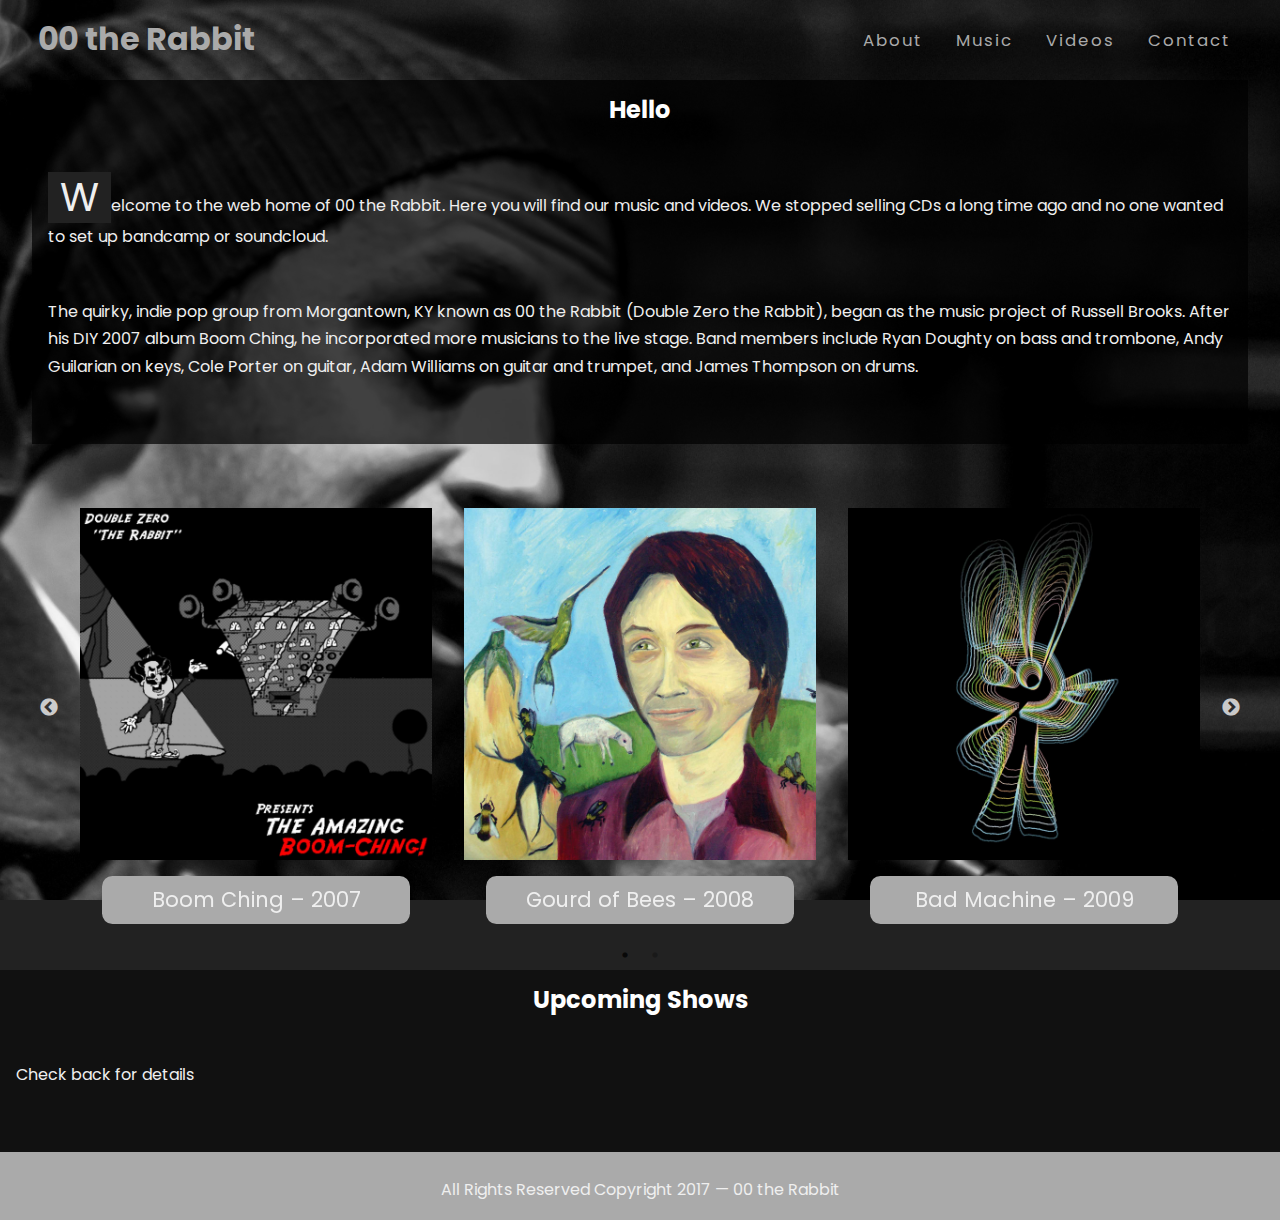
==== index.html @ ff6c8b23 "Wrap album images in anchor tags" ====
<!DOCTYPE html>
<html>
<head>
  <meta charset="UTF-8">
  <meta http-equiv="x-ua-compatible" content="ie=edge">
  <meta name="viewport" content="width=device-width, initial-scale=1">
  <title>Double Zero the Rabbit</title>

    <link rel="stylesheet" href="css/normalize.css" />


    
    <link rel="stylesheet" href="js/slick/slick-theme.css"/>
    <link rel="stylesheet" href="js/slick/slick.css"/>

    <link rel="stylesheet" href="css/style.css" />
    <link rel="stylesheet" href="css/media-queries.css" />

</head>
<body>
  <div id="wrapper">
    <header>
      <h1 class="logo"><a href="index.html">00 the Rabbit</a></h1>
      <div class="boigah-box">
        <span class="line line-1"></span>
        <span class="line line-2"></span>
        <span class="line line-3"></span>
      </div>
      <nav class="desktop-nav">
       <ul>
        <li><a href="about.html" class="desktop-nav-item">About</a></li>
        <li><a href="music.html" class="desktop-nav-item">Music</a></li>
        <li><a href="videos.html" class="desktop-nav-item">Videos</a></li>
        <li><a href="contact.html" class="desktop-nav-item">Contact</a></li>
      </ul>
    </nav> 
    </header>
    <nav class="mobile-nav">
       <ul>
        <li><a href="about.html">About</a></li>
        <li><a href="music.html">Music</a></li>
        <li><a href="videos.html">Videos</a></li>
        <li><a href="contact.html">Contact</a></li>
      </ul>
    </nav> 
    <div class="main-content">
      <h2>Hello</h2>

      <p><span class="big-character">W</span>elcome to the web home of 00 the Rabbit. Here you will find our music and videos. We stopped selling CDs a long time ago and no one wanted to set up bandcamp or soundcloud. </p>

      <p>The quirky, indie pop group from Morgantown, KY known as 00 the Rabbit (Double Zero the Rabbit), began as the music project of Russell Brooks. After his DIY 2007 album Boom Ching, he incorporated more musicians to the live stage. Band members include Ryan Doughty on bass and trombone, Andy Guilarian on keys, Cole Porter on guitar, Adam Williams on guitar and trumpet, and James Thompson on drums.</p>
      
    </div>

    <div class="multiple-items">
      <div class="image-container">
        <a href="boom-ching.html">
          <img src="img/boom-ching-cover.jpg">
          <p class="captions button">Boom Ching &ndash; 2007</p>
        </a>
      </div>
      <div class="image-container">
        <a href="gourd-of-bees.html">
          <img src="img/gourd-of-bees.jpg">
          <p class="captions button">Gourd of Bees &ndash; 2008</p>
        </a>
      </div>
      <div class="image-container">
        <a href="bad-machine.html">
          <img src="img/bad-machine-cover.jpg">
          <p class="captions button">Bad Machine &ndash; 2009</p>
        </a>
      </div>
      <div class="image-container">
        <a href="headcount.html">
          <img src="img/headcount-cover.jpg">
          <p class="captions button">Headcount &ndash; 2010</p>
        </a>
      </div>
      <div class="image-container">
        <a href="b-sides.html">
          <img src="img/b-sides.jpg">
          <p class="captions button">B-Sides &ndash; 2007-2016</p>
        </a>
      </div>
      <div class="image-container">
        <a href="videos.html">
          <img src="img/videos.jpg">
          <p class="captions button">Videos &ndash; 2007-2010</p>
        </a>
      </div>
    </div>
    <div class="show-information">
      <h2>Upcoming Shows</h2>
      <p>Check back for details</p>
    </div>
    <footer>
      <div id="copyright-info">
        <p>All Rights Reserved Copyright 2017 &mdash; 00 the Rabbit</p>
      </div>
    </footer>
</div>
<script src="https://cdnjs.cloudflare.com/ajax/libs/jquery/3.2.1/jquery.min.js"></script>
<script src="js/slick/slick.min.js"></script>
<script src="js/main.js"></script>
</body>
</html>
---- css/style.css ----
@import url('https://fonts.googleapis.com/css?family=Poppins:400,700');

* {
  padding: 0;
  margin: 0;
  box-sizing: border-box;
  font-family: 'Poppins', sans-serif;
}

body {
  position: relative;
  background-image: url("../img/russell-bg.jpg");
  background-color: #222;
  background-attachment: fixed;
  background-position: center;
  background-repeat: no-repeat;
  background-size: cover;
  height: 100vh;
}

#wrapper {
	width: 100%;
	display: flex;
	flex-direction: column;
	min-height: 100vh;
}

header {
  width: 95%;
  height: auto;
  margin: 0 auto;
  display: flex;
}

.logo {
  font-size: 2em;
  font-weight: bold;
  padding-left: .2em;
  flex-grow: 2;
}

.logo a,
li a {
  text-decoration: none;
  color: #aaa;
}

.logo a:hover,
li a:hover {
  text-shadow: none;
  color: #efefef;
}

.boigah-box {
  width: 2.5em;
  height: 2.5em;
  border-radius: 8px;
  display: inline-block;
  flex-direction: column;
  justify-content: space-around;
  margin: 1.67em .5em;
  position: relative;
  transition: .5s ease-in-out;
  transform: rotate(0deg);
}

.line {
  display: block;
  height: 3px;
  background: white;
  position: absolute;
  width: 90%;
  transition: .25s ease-in-out;
}

.line-1 {
  top: 2%;
}

.line-2 {
  top: 30%;
}

.line-3 {
  top: 60%;
}

.tilt-down {
  transform: rotate(45deg);
  transition-duration: 600ms;
  top: 50%;
}

.tilt-up {
  transform: rotate(-45deg);
  transition-duration: 600ms;
  top: 50%;
}

.go-away {
  width: 0;
}

nav {
  display: none;
  margin-bottom: 1em;
}

.desktop-nav {
  display: none;
}

ul {
  width: 100%;
  display: flex;
  justify-content: space-around;
  list-style: none;
  background: #333;
}

ul li {
  color: #efefef;
  padding: 1em;
  font-size: .8em;
}

.main-content {
  width: 95%;
  margin: 0 auto;
  padding: 1em;
  text-align: center;
  background: rgba(0, 0, 0, .7);
}

h2 {
  color: white;
  margin-bottom: 2em;
}

.main-content-img-container {
  width: 100%;
  margin: 0 auto;
}

.main-content-img-container img {
  max-width: 100%;
}

p {
  text-align: left;
  color: #efefef;
  line-height: 1.7em;
  margin-bottom: 1em;
}

.big-character {
  font-size: 2.5rem;
  background: #222;
  display: inline-block;
  padding: .3em;
}

.multiple-items {
  margin: 2em auto;
  width: 90%;
  display: flex;
  flex-direction: column;
  position: relative;
}

.image-container {
  margin: 1em auto;
  width: 95%;
  height: auto;
}

.image-container a {
  text-decoration: none;
}


.slick-slide img {
    display: block;
    max-width: 100%;
    padding: 1em;
}

ul.slick-dots {
  background: transparent;
}

.captions {
    background: #aaa;
    font-size: 1.3em;
    line-height: 2.3em;
    display: block;
    text-align: center;
    border-radius: .5em;
    width: 80%;
    height: 2.3em;
    margin: 0 auto;
  }

  .videos-container {
    position: relative;
    padding-bottom: 56.25%;
    padding-top: 30px; height: 0; overflow: hidden;
  }
 
  .videos-container iframe,
  .videos-container object,
  .videos-container embed {
    position: absolute;
    top: 0;
    left: 0;
    width: 100%;
    height: 100%;
  }


  .show-information {
    width: 100%;
    margin: 0 auto;
    padding: 1em;
    text-align: center;
    background: rgba(0, 0, 0, .5); 
  }

footer {
  width: 100%;
  padding-top: .5em;
  background: #aaa;
  display: flex;
  justify-content: center;
  flex-grow: 1;
}

footer > p {
  padding: 0 .5em;
}

.caption-info {
  font-size: .8em;
  line-height: .8em;
  text-align: center;
  margin-top: 1em;
}

/************************** Music Page Styles*********************/

.album {
  display: inline-block;
  width: 100%;
  margin: 2em 0;
}

.album-cover img,
.album img {
    max-width: 100%;
  }

/************************** Track Listing Styles*********************/

#content {
  display: flex;
  text-align: left;
  color: #aaa;
  flex-direction: column;
}

.album-title {
  text-align: center;
  margin-top: 1em;
}

.track-list {
  display: inline-block;
}

.track-list > li {
  display: block;
  list-style: none;
  padding: 1em;
}

.track-list span {
  display: inline-block;
  margin: .5em 0;
  font-size: 1.2em;
  line-height: 1.2em;
  font-weight: 800;
}

.track-list audio {
  width: 100%;
}

/************************** Helper Classes **************************/

.display-none {
  display: none;
}

.active {
  display: block;
}

.display-flex {
  display: flex;
}

.width {
  width: 100% !important;
}

.margin-top-2em {
  margin-top: 2em;
}
 
/************************** General Styles **************************/

a {
  color: #0aa;
}

a:hover {
  color: #aaa;
}

/************************** Form Styles **************************/

form {
  padding: 0 2em;
  width: 100%;
  margin: 0 auto;
  border-radius: 5px;
}
p {
  margin: 0 0 3em 0;
  position: relative;
}
label {
  display: block;
  font-size: 1.6em;
  margin: 0 0 .5em;
}
input {
  display: block;
  box-sizing: border-box;
  width: 100%;
  outline: none
}

textarea {
  padding: .5em;
  width: 100%;
}
---- css/media-queries.css ----
/************************* Header Styles*************************/

@media screen and (min-width: 768px) {
	.boigah-box,
	.mobile-nav {
		display: none;
	}

	.logo {
		flex-grow: 1;
	}

	.desktop-nav {
		display: inline-block;
		margin: 0.67em 0;
		font-size: 1.3em;
	}

	.desktop-nav > ul {
		background: transparent;
		list-style: none;
	}

	ul li {
		display: inline;
	}

	.caption-info {
		font-size: 1em;
	}
/***************** Desktop Nav items*****************/

	li .desktop-nav-item {		
	  letter-spacing: 2px;
	  color: #aaa;
	  position: relative;
	  background: transparent;
	  text-decoration: none;
	  -webkit-transition: color .3s ease, border-color .3s ease;
	  transition: color .3s ease, border-color .3s ease;
	  transition-property: color, border-color;
	  transition-duration: 0.3s, 0.3s;
	  transition-timing-function: ease, ease;
	  transition-delay: initial;
	}

	.desktop-nav-item:after {
	  content: " ";
	  display: block;
	  position: absolute;
	  bottom: -3px;
	  left: 0;
	  right: 0;
	  height: 2px;
	  width: 100%;
	  background: white;
	  -webkit-transition:   all .35s ease-in-out;
	  transition: all .35s ease-in-out;
	  transition-property: all;
	  transition-duration: 0.35s;
	  transition-timing-function: ease-in-out;
	  transition-delay: initial;
	  transform: scaleX(0);
	}

	.desktop-nav-item:hover:after {
		transform: scaleX(1);
		color: green;
	}

	/************************** Footer Styles*********************/

	#copyright-info > p {
		margin: 1em 0;
	}

	/************************** Music Landing Page Styles************************/

	.album-cover {
		width: 45%;
		display: inline-block;
		margin: 0 .5em;
		padding: .5em;
	}

	/************************** Individual Music Page Styles*********************/

	#content {
		flex-direction: row;
		width: 95%;
		margin: 0 auto;
	}

	.album,
	.track-list {
		padding: 0 .7em;
	}

	#content .album {
		margin: 0;
	}

	.album img {
		max-width: 100%;
	}

	
/************************** Videos Page Styles*********************/

	.videos-flex-container {
		display: flex;
	    flex-wrap: wrap;
	    justify-content: space-between;
	}

	.videos-container {
		width: 40%;
		flex-direction: column;
		flex-grow: 1;
		margin: 1em;
	}
/************************** Contact Page Styles*********************/

form {
	width: 50%;
}
	
}//************************ End of Large View Styles*************************/
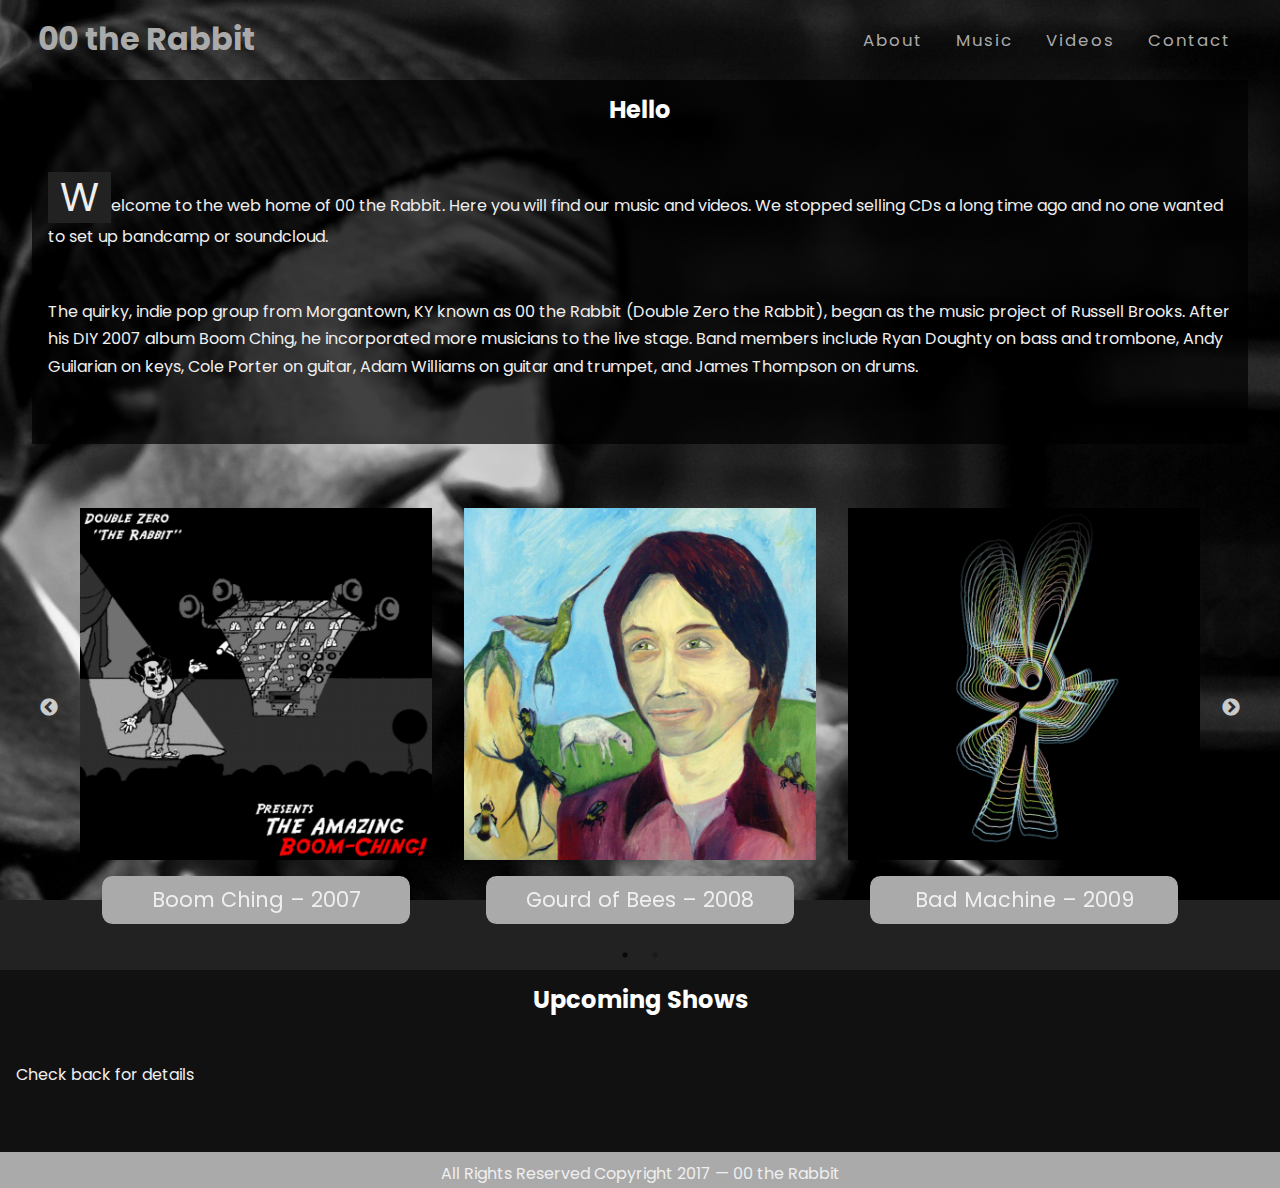
==== commit b8ef6fa7: "add class to footer paragraph" ====
--- a/index.html
+++ b/index.html
@@ -96,7 +96,7 @@
     </div>
     <footer>
       <div id="copyright-info">
-        <p>All Rights Reserved Copyright 2017 &mdash; 00 the Rabbit</p>
+        <p class="copyright">All Rights Reserved Copyright 2017 &mdash; 00 the Rabbit</p>
       </div>
     </footer>
 </div>
--- a/css/style.css
+++ b/css/style.css
@@ -184,6 +184,14 @@
     max-width: 100%;
     padding: 1em;
 }
+
+.slick-prev {
+      left: -15px;
+  }
+
+  .slick-next {
+      right: -15px;
+  }
 
 ul.slick-dots {
   background: transparent;
@@ -235,8 +243,9 @@
   flex-grow: 1;
 }
 
-footer > p {
+#copyright-info > .copyright {
   padding: 0 .5em;
+  margin: 0;
 }
 
 .caption-info {
--- a/css/media-queries.css
+++ b/css/media-queries.css
@@ -27,6 +27,14 @@
 
 	.caption-info {
 		font-size: 1em;
+	}
+
+	.slick-prev {
+	    left: -25px;
+	}
+
+	.slick-next {
+	    right: -25px;
 	}
 /***************** Desktop Nav items*****************/
 
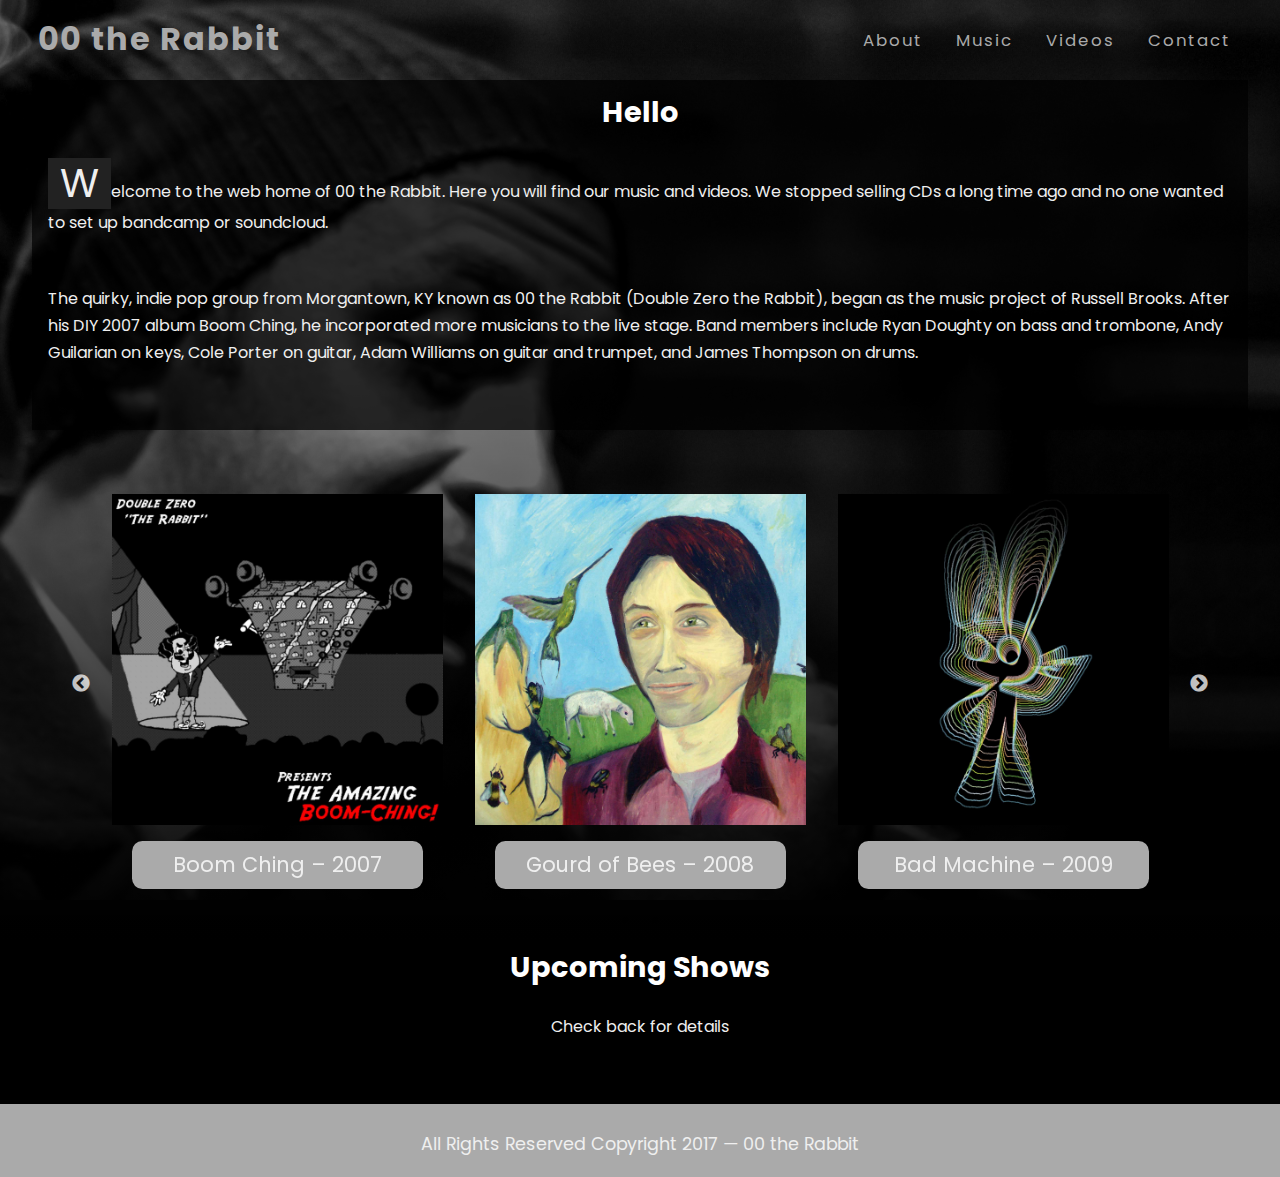
==== commit f1cf0d83: "Updates to styles and content" ====
--- a/index.html
+++ b/index.html
@@ -92,7 +92,7 @@
     </div>
     <div class="show-information">
       <h2>Upcoming Shows</h2>
-      <p>Check back for details</p>
+      <p class="text-center">Check back for details</p>
     </div>
     <footer>
       <div id="copyright-info">
--- a/css/style.css
+++ b/css/style.css
@@ -10,19 +10,21 @@
 body {
   position: relative;
   background-image: url("../img/russell-bg.jpg");
-  background-color: #222;
+  background-color: #121212;
   background-attachment: fixed;
-  background-position: center;
+  background-position: top left;
   background-repeat: no-repeat;
-  background-size: cover;
+  background-size: contain;
   height: 100vh;
 }
 
 #wrapper {
-	width: 100%;
-	display: flex;
-	flex-direction: column;
-	min-height: 100vh;
+  width: 100%;
+  display: flex;
+  flex-direction: column;
+  min-height: 100vh;
+  background: black;
+  background: linear-gradient(transparent, black 25%);
 }
 
 header {
@@ -134,7 +136,8 @@
 
 h2 {
   color: white;
-  margin-bottom: 2em;
+  margin-bottom: 1em;
+  font-size: 1.8em;
 }
 
 .main-content-img-container {
@@ -162,7 +165,7 @@
 
 .multiple-items {
   margin: 2em auto;
-  width: 90%;
+  width: 85%;
   display: flex;
   flex-direction: column;
   position: relative;
@@ -184,14 +187,6 @@
     max-width: 100%;
     padding: 1em;
 }
-
-.slick-prev {
-      left: -15px;
-  }
-
-  .slick-next {
-      right: -15px;
-  }
 
 ul.slick-dots {
   background: transparent;
@@ -212,7 +207,10 @@
   .videos-container {
     position: relative;
     padding-bottom: 56.25%;
-    padding-top: 30px; height: 0; overflow: hidden;
+    padding-top: 30px; 
+    height: 0; 
+    overflow: hidden;
+    margin: 1em 0;
   }
  
   .videos-container iframe,
@@ -227,11 +225,10 @@
 
 
   .show-information {
-    width: 100%;
+    width: 90%;
     margin: 0 auto;
     padding: 1em;
-    text-align: center;
-    background: rgba(0, 0, 0, .5); 
+    text-align: center; 
   }
 
 footer {
@@ -245,7 +242,8 @@
 
 #copyright-info > .copyright {
   padding: 0 .5em;
-  margin: 0;
+  margin: .5em 0;
+  font-size: .8em;
 }
 
 .caption-info {
@@ -268,6 +266,10 @@
     max-width: 100%;
   }
 
+.album-cover {
+  margin: 1em 0;
+}
+
 /************************** Track Listing Styles*********************/
 
 #content {
@@ -314,6 +316,10 @@
   display: block;
 }
 
+.text-center {
+  text-align: center;
+}
+
 .display-flex {
   display: flex;
 }
@@ -325,15 +331,20 @@
 .margin-top-2em {
   margin-top: 2em;
 }
+
+.padding-quarter-em {
+    padding: .25em;
+  }
+}
  
 /************************** General Styles **************************/
 
 a {
-  color: #0aa;
+  color: #aaa;
 }
 
 a:hover {
-  color: #aaa;
+  color: #efefef;
 }
 
 /************************** Form Styles **************************/
--- a/css/media-queries.css
+++ b/css/media-queries.css
@@ -1,6 +1,17 @@
+@media screen and (min-width: 768px) {
+/************************* Body Styles*************************/
+
+	body {
+		background-position: center;
+		background-size: cover;
+	}
+
+	#wrapper {
+  		background: linear-gradient(transparent, black 80%);
+	}
+
 /************************* Header Styles*************************/
 
-@media screen and (min-width: 768px) {
 	.boigah-box,
 	.mobile-nav {
 		display: none;
@@ -38,7 +49,8 @@
 	}
 /***************** Desktop Nav items*****************/
 
-	li .desktop-nav-item {		
+	li .desktop-nav-item,
+	a[href*="index.html"] {		
 	  letter-spacing: 2px;
 	  color: #aaa;
 	  position: relative;
@@ -52,7 +64,8 @@
 	  transition-delay: initial;
 	}
 
-	.desktop-nav-item:after {
+	.desktop-nav-item:after,
+	a[href*="index.html"]:after {
 	  content: " ";
 	  display: block;
 	  position: absolute;
@@ -71,15 +84,17 @@
 	  transform: scaleX(0);
 	}
 
-	.desktop-nav-item:hover:after {
+	.desktop-nav-item:hover:after,
+	a[href*="index.html"]:hover:after {
 		transform: scaleX(1);
 		color: green;
 	}
 
 	/************************** Footer Styles*********************/
 
-	#copyright-info > p {
-		margin: 1em 0;
+	#copyright-info > .copyright {
+	  margin: 1em 0;
+	  font-size: 1.1em;
 	}
 
 	/************************** Music Landing Page Styles************************/
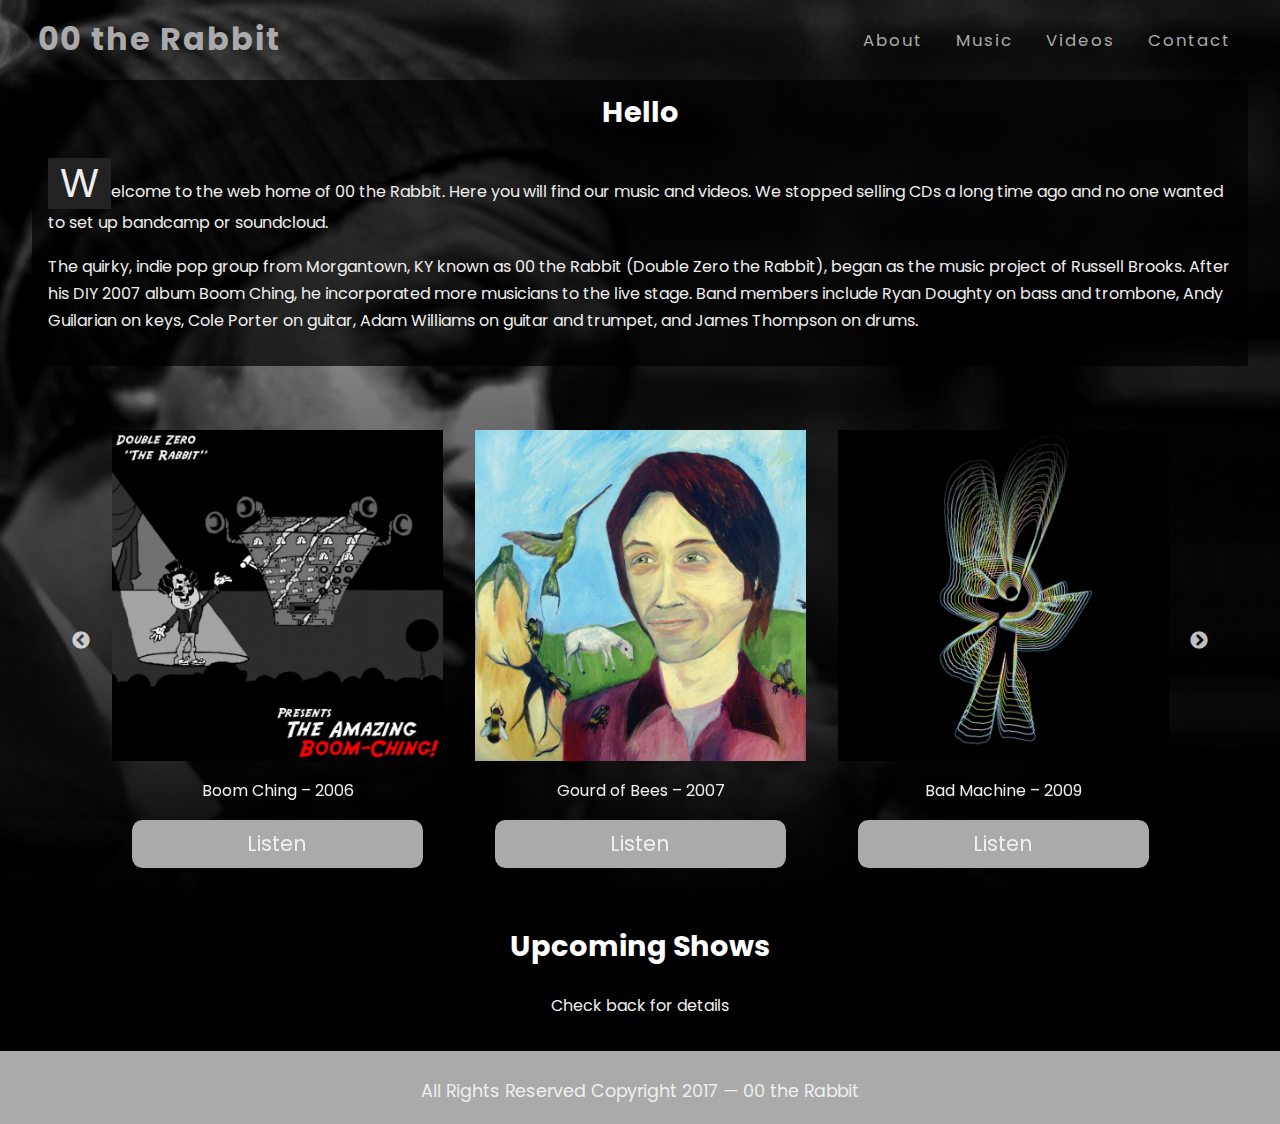
==== commit 45b03eb3: "Updates to buttons on homepage; Info updates too" ====
--- a/index.html
+++ b/index.html
@@ -56,37 +56,43 @@
       <div class="image-container">
         <a href="boom-ching.html">
           <img src="img/boom-ching-cover.jpg">
-          <p class="captions button">Boom Ching &ndash; 2007</p>
+          <p class="text-center">Boom Ching &ndash; 2006</p>
+          <p class="button">Listen</p>
         </a>
       </div>
       <div class="image-container">
         <a href="gourd-of-bees.html">
           <img src="img/gourd-of-bees.jpg">
-          <p class="captions button">Gourd of Bees &ndash; 2008</p>
+          <p class="text-center">Gourd of Bees &ndash; 2007</p>
+          <p class="button">Listen</p>
         </a>
       </div>
       <div class="image-container">
         <a href="bad-machine.html">
           <img src="img/bad-machine-cover.jpg">
-          <p class="captions button">Bad Machine &ndash; 2009</p>
+          <p class="text-center">Bad Machine &ndash; 2009</p>
+          <p class="button">Listen</p>
         </a>
       </div>
       <div class="image-container">
         <a href="headcount.html">
           <img src="img/headcount-cover.jpg">
-          <p class="captions button">Headcount &ndash; 2010</p>
+          <p class="text-center">Headcount &ndash; 2010</p>
+          <p class="button">Listen</p>
         </a>
       </div>
       <div class="image-container">
         <a href="b-sides.html">
           <img src="img/b-sides.jpg">
-          <p class="captions button">B-Sides &ndash; 2007-2016</p>
+          <p class="text-center">B-Sides &ndash; 2006-2016</p>
+          <p class="button">Listen</p>
         </a>
       </div>
       <div class="image-container">
         <a href="videos.html">
           <img src="img/videos.jpg">
-          <p class="captions button">Videos &ndash; 2007-2010</p>
+          <p class="text-center">Videos &ndash; 2006-2010</p>
+          <p class="button">View</p>
         </a>
       </div>
     </div>
--- a/css/style.css
+++ b/css/style.css
@@ -156,6 +156,14 @@
   margin-bottom: 1em;
 }
 
+a {
+  color: #aaa;
+}
+
+a:hover {
+  color: #efefef;
+}
+
 .big-character {
   font-size: 2.5rem;
   background: #222;
@@ -192,7 +200,7 @@
   background: transparent;
 }
 
-.captions {
+.button {
     background: #aaa;
     font-size: 1.3em;
     line-height: 2.3em;
@@ -270,6 +278,41 @@
   margin: 1em 0;
 }
 
+.album-breadcrumb {
+  width: 100%;
+  background: #0ee;
+  display: flex;
+  justify-content: space-around;
+  flex-grow: 1;
+}
+
+.prev-album,
+.next-album {
+  width: 45%;
+  text-align: center;
+  padding: .25em 0;
+}
+
+.prev-album a,
+.next-album a {
+  color: #08f;
+  text-decoration: none;
+  font-size: .75em;
+}
+
+.prev-album:before {
+    content: "<<";
+    color: #08f;
+    font-size: .55em;
+  }
+
+  .next-album:after {
+    content: ">>";
+    color: #08f;
+    font-size: .55em;
+  }
+
+
 /************************** Track Listing Styles*********************/
 
 #content {
@@ -334,18 +377,9 @@
 
 .padding-quarter-em {
     padding: .25em;
-  }
-}
- 
-/************************** General Styles **************************/
-
-a {
-  color: #aaa;
-}
-
-a:hover {
-  color: #efefef;
-}
+}
+
+
 
 /************************** Form Styles **************************/
 
@@ -355,10 +389,7 @@
   margin: 0 auto;
   border-radius: 5px;
 }
-p {
-  margin: 0 0 3em 0;
-  position: relative;
-}
+
 label {
   display: block;
   font-size: 1.6em;
@@ -374,4 +405,4 @@
 textarea {
   padding: .5em;
   width: 100%;
-}+}
--- a/css/media-queries.css
+++ b/css/media-queries.css
@@ -114,6 +114,23 @@
 		margin: 0 auto;
 	}
 
+	.album-breadcrumb {
+		padding: 1em 0;
+	}
+
+	.prev-album a,
+	.next-album a {
+	  font-size: 1em;
+	}
+
+	.prev-album:before {
+	    font-size: 1em;
+	  }
+
+	 .next-album:after {
+	 	font-size: 1em;
+	 }
+
 	.album,
 	.track-list {
 		padding: 0 .7em;
@@ -146,9 +163,34 @@
 
 form {
 	width: 50%;
+	margin: 0 auto;
 }
 	
-}//************************ End of Large View Styles*************************/
+}
+/************************ End of Large View Styles*************************/
+
+/************************ Begin Really Large View Styles*************************/
+
+@media screen and (min-width: 1900px) {
+	.logo {
+		font-size: 3em;
+	}
+
+	.desktop-nav {
+		margin: 2em;
+	}
+
+	.main-content p {
+		font-size: 1.7em;
+	    line-height: 1.7em; 
+	}
+
+	.about-text {
+		width: 80%;
+	    margin: 0 auto;
+	}
+}
 
 
 
+
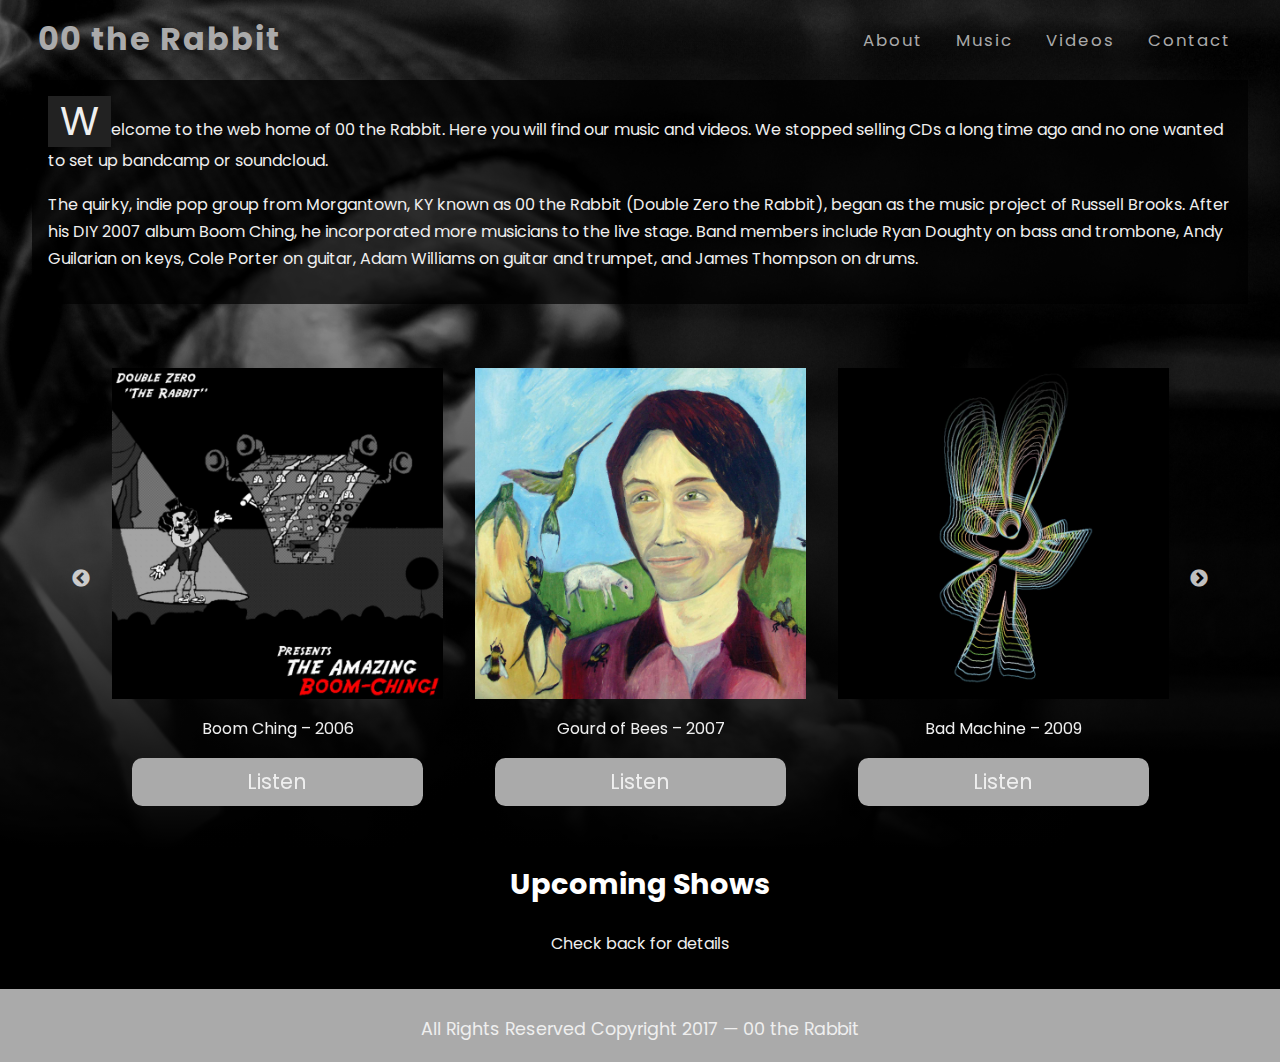
==== commit d4a9b644: "remove hello from homepage" ====
--- a/index.html
+++ b/index.html
@@ -44,7 +44,6 @@
       </ul>
     </nav> 
     <div class="main-content">
-      <h2>Hello</h2>
 
       <p><span class="big-character">W</span>elcome to the web home of 00 the Rabbit. Here you will find our music and videos. We stopped selling CDs a long time ago and no one wanted to set up bandcamp or soundcloud. </p>
 
--- a/css/style.css
+++ b/css/style.css
@@ -406,3 +406,69 @@
   padding: .5em;
   width: 100%;
 }
+
+/**************************Loading Page Styles **************************/
+.container {
+  position: absolute;
+  top: 50%;
+  left: 50%;
+  -webkit-transform: translate(-50%, -50%);
+          transform: translate(-50%, -50%);
+  background-color: #222;
+  padding: 1em;
+  border-radius: 10px;
+  display: none;
+  z-index: 5000;
+}
+.dot {
+  width: 1rem;
+  height: 1rem;
+  border: 2px solid white;
+  border-radius: 50%;
+/*   float: left; */
+  margin: 0 5px;
+  -webkit-transform: scale(0);
+          transform: scale(0);
+  -webkit-animation: fx 1000ms ease infinite 0ms;
+          animation: fx 1000ms ease infinite 0ms;
+}
+.dot:nth-child(2) {
+  -webkit-animation: fx 1000ms ease infinite 300ms;
+          animation: fx 1000ms ease infinite 300ms;
+}
+.dot:nth-child(3) {
+  -webkit-animation: fx 1000ms ease infinite 600ms;
+          animation: fx 1000ms ease infinite 600ms;
+}
+@-webkit-keyframes fx {
+  50% {
+    -webkit-transform: scale(1);
+            transform: scale(1);
+    opacity: 1;
+  }
+  100% {
+    opacity: 0;
+  }
+}
+@keyframes fx {
+  50% {
+    -webkit-transform: scale(1);
+            transform: scale(1);
+    opacity: 1;
+  }
+  100% {
+    opacity: 0;
+  }
+}
+
+/* When the body has the loading class, we turn
+   the scrollbar off with overflow:hidden */
+body.loading {
+    overflow: hidden;   
+}
+
+/* Anytime the body has the loading class, our
+   modal element will be visible */
+body.loading .container {
+    display: flex;
+}
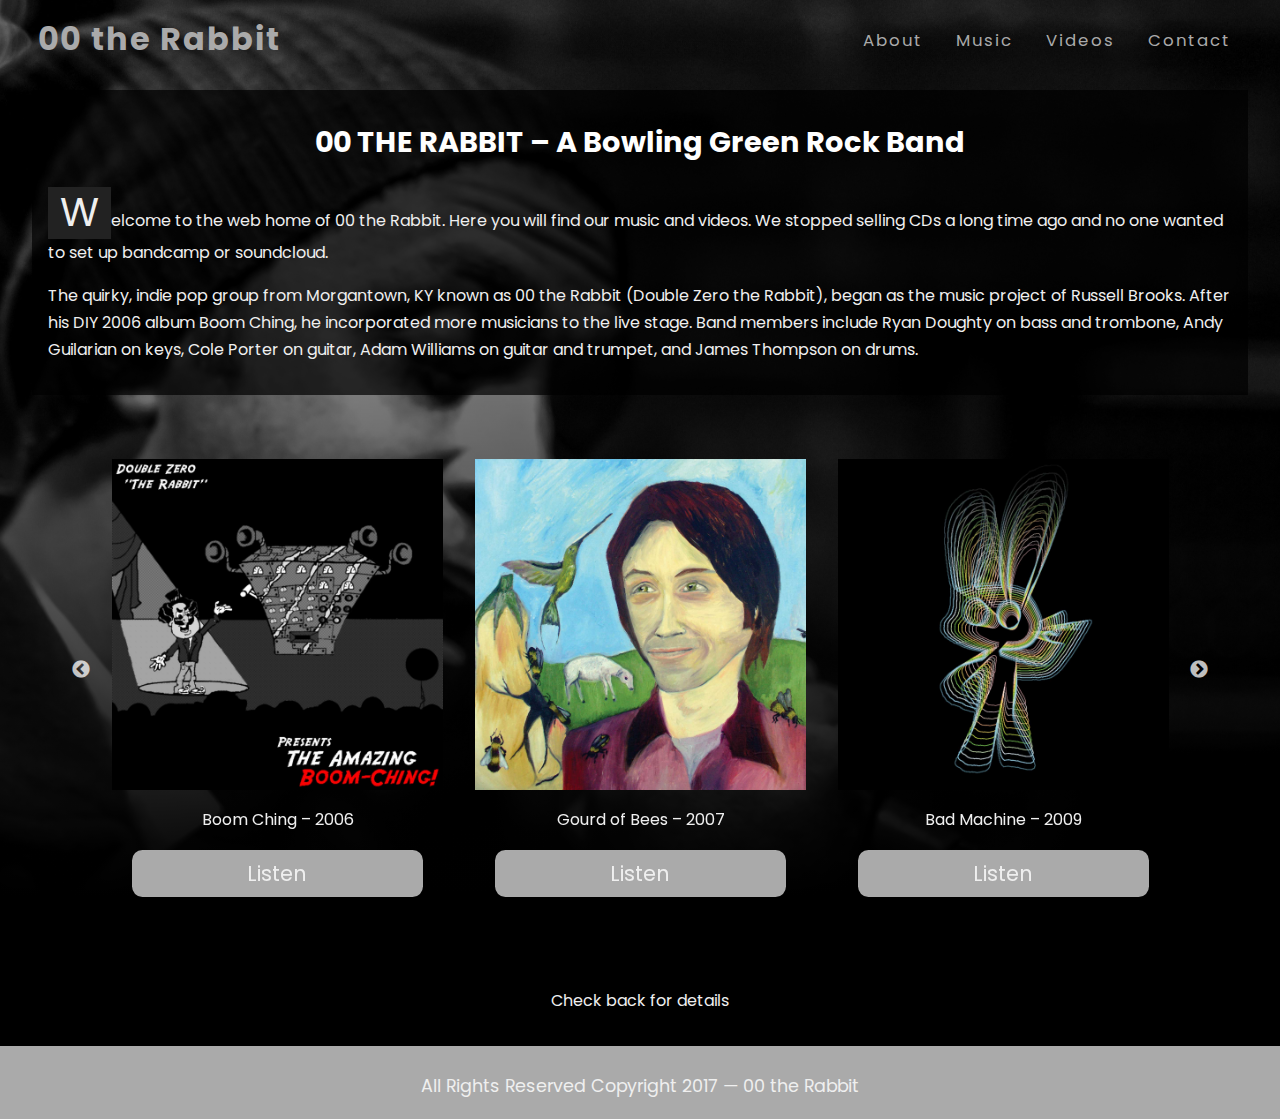
==== commit 4d7dea76: "Add h1 and style it" ====
--- a/index.html
+++ b/index.html
@@ -45,9 +45,11 @@
     </nav> 
     <div class="main-content">
 
+      <h1>00 THE RABBIT &ndash; A Bowling Green Rock Band</h1>
+
       <p><span class="big-character">W</span>elcome to the web home of 00 the Rabbit. Here you will find our music and videos. We stopped selling CDs a long time ago and no one wanted to set up bandcamp or soundcloud. </p>
 
-      <p>The quirky, indie pop group from Morgantown, KY known as 00 the Rabbit (Double Zero the Rabbit), began as the music project of Russell Brooks. After his DIY 2007 album Boom Ching, he incorporated more musicians to the live stage. Band members include Ryan Doughty on bass and trombone, Andy Guilarian on keys, Cole Porter on guitar, Adam Williams on guitar and trumpet, and James Thompson on drums.</p>
+      <p>The quirky, indie pop group from Morgantown, KY known as 00 the Rabbit (Double Zero the Rabbit), began as the music project of Russell Brooks. After his DIY 2006 album Boom Ching, he incorporated more musicians to the live stage. Band members include Ryan Doughty on bass and trombone, Andy Guilarian on keys, Cole Porter on guitar, Adam Williams on guitar and trumpet, and James Thompson on drums.</p>
       
     </div>
 
--- a/css/style.css
+++ b/css/style.css
@@ -134,7 +134,7 @@
   background: rgba(0, 0, 0, .7);
 }
 
-h2 {
+h1 {
   color: white;
   margin-bottom: 1em;
   font-size: 1.8em;
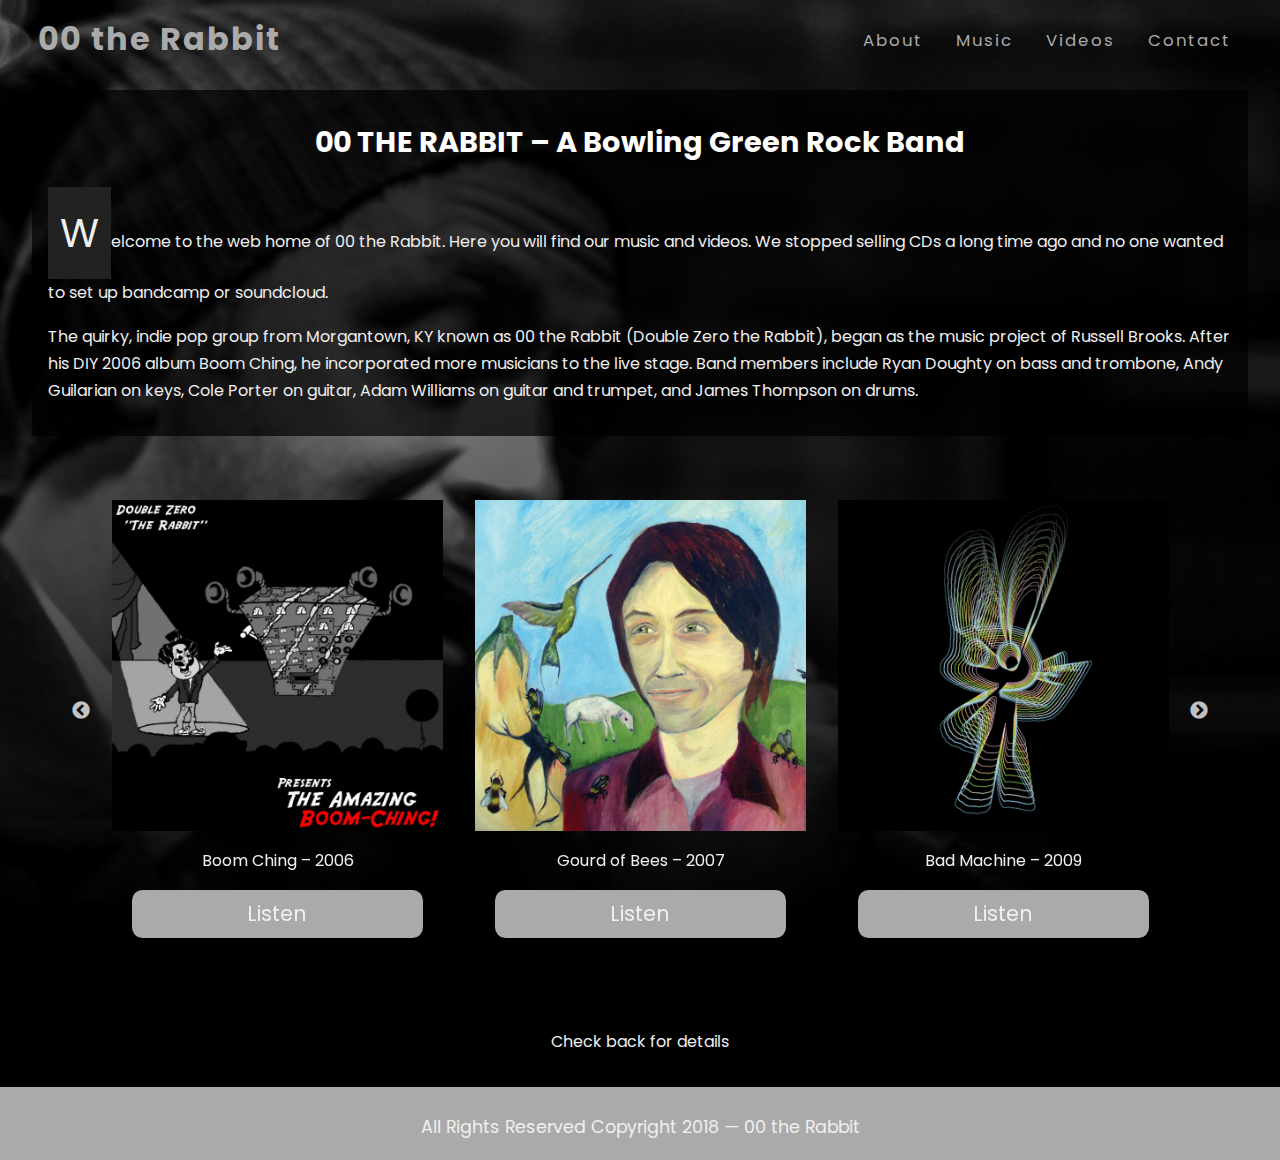
==== commit 1634328a: "Update about page" ====
--- a/index.html
+++ b/index.html
@@ -103,7 +103,7 @@
     </div>
     <footer>
       <div id="copyright-info">
-        <p class="copyright">All Rights Reserved Copyright 2017 &mdash; 00 the Rabbit</p>
+        <p class="copyright">All Rights Reserved Copyright 2018 &mdash; 00 the Rabbit</p>
       </div>
     </footer>
 </div>
--- a/css/style.css
+++ b/css/style.css
@@ -152,7 +152,7 @@
 p {
   text-align: left;
   color: #efefef;
-  line-height: 1.7em;
+  line-height: 1.7;
   margin-bottom: 1em;
 }
 
@@ -203,7 +203,7 @@
 .button {
     background: #aaa;
     font-size: 1.3em;
-    line-height: 2.3em;
+    line-height: 2.3;
     display: block;
     text-align: center;
     border-radius: .5em;
@@ -256,7 +256,7 @@
 
 .caption-info {
   font-size: .8em;
-  line-height: .8em;
+  line-height: .8;
   text-align: center;
   margin-top: 1em;
 }
@@ -341,7 +341,7 @@
   display: inline-block;
   margin: .5em 0;
   font-size: 1.2em;
-  line-height: 1.2em;
+  line-height: 1.2;
   font-weight: 800;
 }
 
--- a/css/media-queries.css
+++ b/css/media-queries.css
@@ -8,6 +8,11 @@
 
 	#wrapper {
   		background: linear-gradient(transparent, black 80%);
+	}
+
+	.about-text {
+		width: 50%;
+		margin: 0 auto;  
 	}
 
 /************************* Header Styles*************************/
